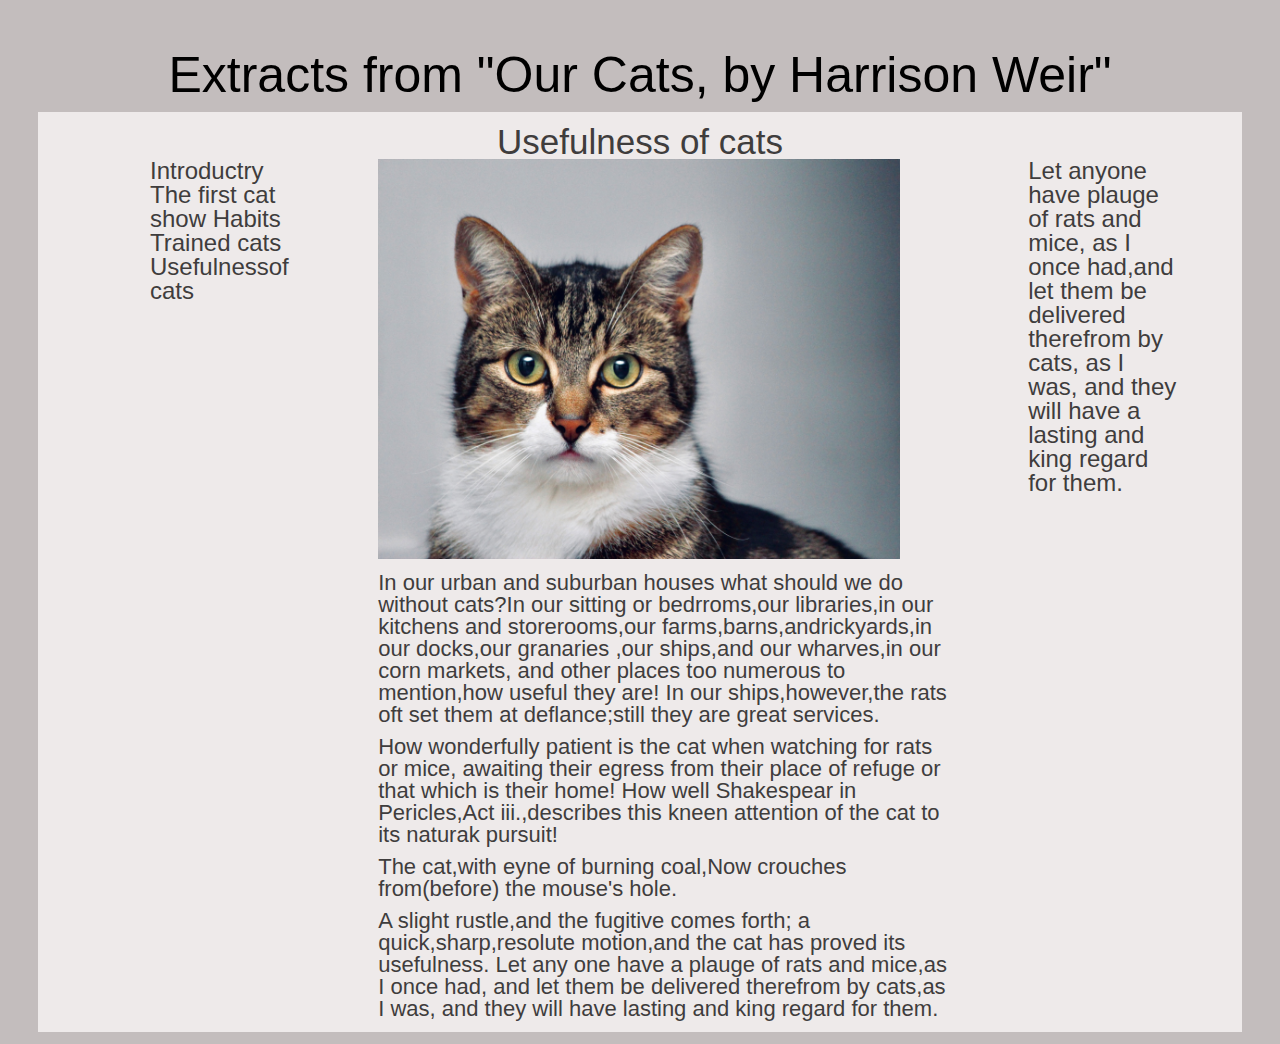
==== block-BHaabd/index.html @ 45c46582 "Completed" ====
<!-- 
### Create a page according to the layout shown below

![Positioning Content Exercise 1](https://raw.githubusercontent.com/suraj122/AC-STYLE-images/master/positioning-content/ex-1.png)

- Using CSS resets is necessary.
- Use semantic tags and keep the nesting and indentation proper. -->
<!DOCTYPE html>
<html lang="en">
<head>
    <meta charset="UTF-8">
    <meta name="viewport" content="width=device-width, initial-scale=1.0">
    <title>Extracts</title>
    <link rel="stylesheet" href="assets/stylesheet/style.css">
</head>
<body>
    <header>
        <h1>Extracts from "Our Cats, by Harrison Weir"</h1>
    </header>
    <main>
        <section>
           
            <div class="container clear">
                <h2>Usefulness of cats</h2>
                <div class="col col1"><h4>Introductry The first cat show Habits Trained cats Usefulnessof cats</h4></div>
                <div class="col col2"><img src="assets/media/lloyd-henneman-mBRfYA0dYYE-unsplash.jpg" alt="" max-width="500px" height="400px" >
                <p>In our urban and suburban houses what should we do without cats?In our sitting or bedrroms,our libraries,in our kitchens and storerooms,our farms,barns,andrickyards,in our docks,our granaries ,our ships,and our wharves,in our corn markets, and other places too numerous to mention,how useful they are! In our ships,however,the rats oft set them at deflance;still they are great services.
             </p>
             <p>
             How wonderfully patient is the cat when watching for rats or mice, awaiting their egress from their place of refuge or that which is their home! How well Shakespear in Pericles,Act iii.,describes this kneen attention of the cat to its naturak pursuit!
             <p>The cat,with eyne of burning coal,Now crouches from(before) the mouse's hole.</p>
             </p>
             <p>A slight rustle,and the fugitive comes forth; a quick,sharp,resolute motion,and the cat has proved its usefulness. Let any one have a plauge of rats and mice,as I once had, and let them be delivered therefrom by cats,as I was, and they will have lasting and king regard for them. </p>
                </div>
                <div class="col col3"><h4>Let anyone have plauge of rats and mice, as I once had,and let them be delivered therefrom by cats, as I was, and they will have a lasting and king regard for them.</h4></div>
            </div>
        </section>
    </main>
</body>
</html>
---- block-BHaabd/assets/stylesheet/style.css ----
/* http://meyerweb.com/eric/tools/css/reset/ 
   v2.0 | 20110126
   License: none (public domain)
*/

html, body, div, span, applet, object, iframe,
h1, h2, h3, h4, h5, h6, p, blockquote, pre,
a, abbr, acronym, address, big, cite, code,
del, dfn, em, img, ins, kbd, q, s, samp,
small, strike, strong, sub, sup, tt, var,
b, u, i, center,
dl, dt, dd, ol, ul, li,
fieldset, form, label, legend,
table, caption, tbody, tfoot, thead, tr, th, td,
article, aside, canvas, details, embed, 
figure, figcaption, footer, header, hgroup, 
menu, nav, output, ruby, section, summary,
time, mark, audio, video {
	margin: 0;
	padding: 0;
	border: 0;
	font-size: 100%;
	font: inherit;
	vertical-align: baseline;
}
/* HTML5 display-role reset for older browsers */
article, aside, details, figcaption, figure, 
footer, header, hgroup, menu, nav, section {
	display: block;
}
body {
	line-height: 1;
}
ol, ul {
	list-style: none;
}
blockquote, q {
	quotes: none;
}
blockquote:before, blockquote:after,
q:before, q:after {
	content: '';
	content: none;
}
table {
	border-collapse: collapse;
	border-spacing: 0;
}
*{
    margin: 0px;
    padding:0px;
}
h1{
    font-size: 50px;
}
h2{
    font-size: 35px;
   text-align: center;
}
p{
    font-size: 22px;
    margin-top: 10px;
}

h4{
    font-size: 24px;
}
header{
    text-align: center;
    margin-top: 50px;
}
body{
    background-color: rgb(195, 189, 189);
    line-height: 1;
    font-family:'Segoe UI', Tahoma, Geneva, Verdana, sans-serif;
    
}
.container{
    max-width: 1140px;
    margin: 12px auto;
    /* height: 150px; */
    background-color: rgb(238, 234, 234);
    /* text-align: center; */
    padding: 12px 32px;
    color: rgb(63, 61, 61);
}
.col{
    float: left;
    margin-left: 80px;
   
}
.col1{
    width: 13%;
   
}
.col2{
    width: 50%;
    
    
}
.col3{
    width: 13%;
}

.clear::after{
    display: table;
    content: "";
    clear: both;
    
}
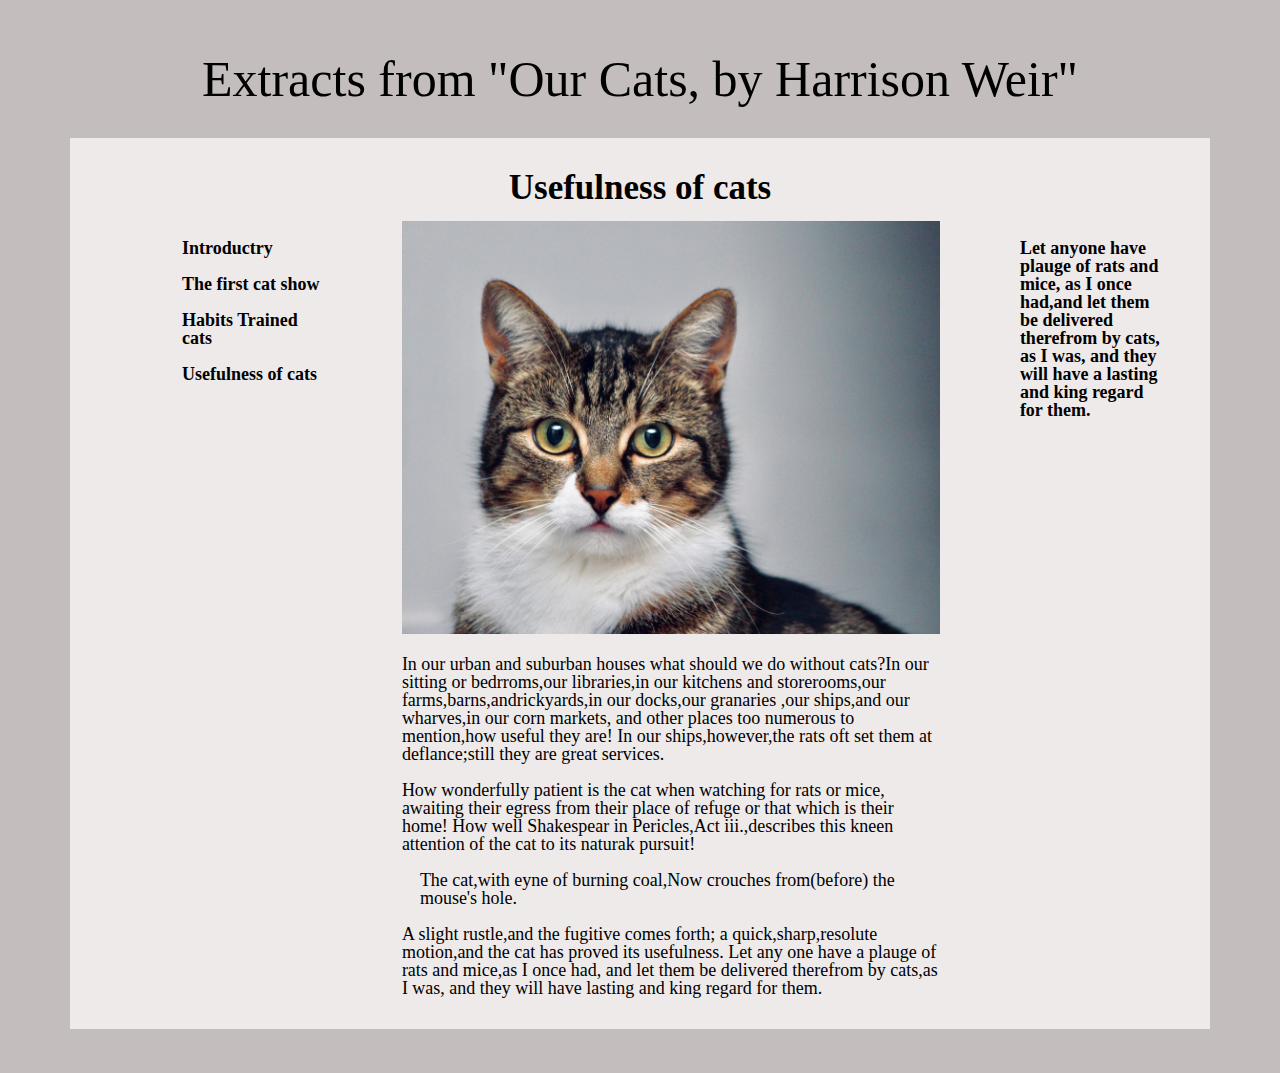
==== commit 971f6708: "Positioning Assignment completed" ====
--- a/block-BHaabd/index.html
+++ b/block-BHaabd/index.html
@@ -22,17 +22,17 @@
            
             <div class="container clear">
                 <h2>Usefulness of cats</h2>
-                <div class="col col1"><h4>Introductry The first cat show Habits Trained cats Usefulnessof cats</h4></div>
-                <div class="col col2"><img src="assets/media/lloyd-henneman-mBRfYA0dYYE-unsplash.jpg" alt="" max-width="500px" height="400px" >
+                <div class="col col1"><p>Introductry</p> <p>The first cat show</p> <p>Habits Trained cats </p><p>Usefulness of cats</p></h4></div>
+                <div class="col col2"><img src="assets/media/lloyd-henneman-mBRfYA0dYYE-unsplash.jpg" alt="" width="300px"  >
                 <p>In our urban and suburban houses what should we do without cats?In our sitting or bedrroms,our libraries,in our kitchens and storerooms,our farms,barns,andrickyards,in our docks,our granaries ,our ships,and our wharves,in our corn markets, and other places too numerous to mention,how useful they are! In our ships,however,the rats oft set them at deflance;still they are great services.
              </p>
              <p>
              How wonderfully patient is the cat when watching for rats or mice, awaiting their egress from their place of refuge or that which is their home! How well Shakespear in Pericles,Act iii.,describes this kneen attention of the cat to its naturak pursuit!
-             <p>The cat,with eyne of burning coal,Now crouches from(before) the mouse's hole.</p>
+             <p class="quote">The cat,with eyne of burning coal,Now crouches from(before) the mouse's hole.</p>
              </p>
              <p>A slight rustle,and the fugitive comes forth; a quick,sharp,resolute motion,and the cat has proved its usefulness. Let any one have a plauge of rats and mice,as I once had, and let them be delivered therefrom by cats,as I was, and they will have lasting and king regard for them. </p>
                 </div>
-                <div class="col col3"><h4>Let anyone have plauge of rats and mice, as I once had,and let them be delivered therefrom by cats, as I was, and they will have a lasting and king regard for them.</h4></div>
+                <div class="col col3"><p>Let anyone have plauge of rats and mice, as I once had,and let them be delivered therefrom by cats, as I was, and they will have a lasting and king regard for them.</p></div>
             </div>
         </section>
     </main>
--- a/block-BHaabd/assets/stylesheet/style.css
+++ b/block-BHaabd/assets/stylesheet/style.css
@@ -49,30 +49,33 @@
 *{
     margin: 0px;
     padding:0px;
+    box-sizing: border-box;
 }
 h1{
     font-size: 50px;
+    padding: 22px;
 }
 h2{
     font-size: 35px;
+    font-weight: bold;
    text-align: center;
+   margin-bottom: 16px;
 }
 p{
-    font-size: 22px;
-    margin-top: 10px;
+    font-size: 18px;
+    margin-top: 18px;
 }
 
-h4{
-    font-size: 24px;
-}
+
 header{
     text-align: center;
-    margin-top: 50px;
+    /* margin-top: 50px; */
 }
 body{
     background-color: rgb(195, 189, 189);
     line-height: 1;
-    font-family:'Segoe UI', Tahoma, Geneva, Verdana, sans-serif;
+    padding: 32px;
+    /* font-family:'Segoe UI', Tahoma, Geneva, Verdana, sans-serif; */
     
 }
 .container{
@@ -81,8 +84,8 @@
     /* height: 150px; */
     background-color: rgb(238, 234, 234);
     /* text-align: center; */
-    padding: 12px 32px;
-    color: rgb(63, 61, 61);
+    padding:  32px;
+    /* color: rgb(63, 61, 61); */
 }
 .col{
     float: left;
@@ -91,15 +94,22 @@
 }
 .col1{
     width: 13%;
-   
+   font-weight: bold;
 }
 .col2{
     width: 50%;
     
     
 }
+.col2 img{
+ width: 100%;
+}
 .col3{
     width: 13%;
+    font-weight: bold;
+}
+.quote{
+    padding: 0px 18px;
 }
 
 .clear::after{
